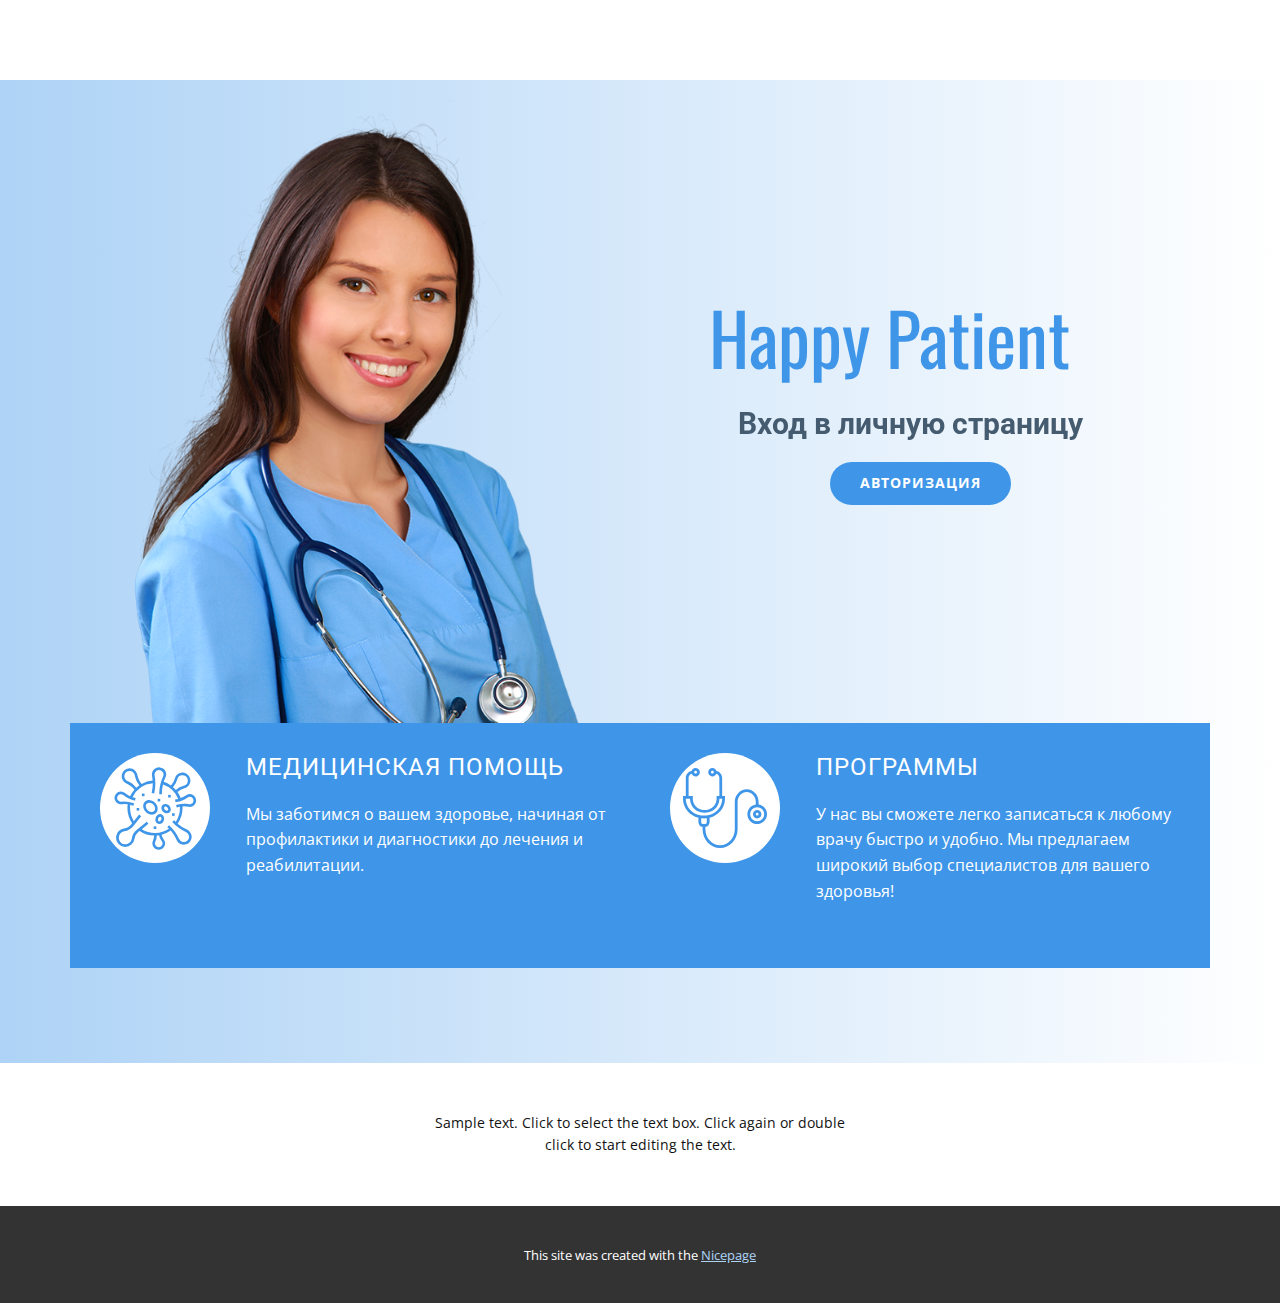
==== front/html/index.html @ 8884838c "Added to html connection, add front to nginx, docker-compose, APIView" ====
<!DOCTYPE html>
<html style="font-size: 16px;" lang="ru"><head>
    <meta name="viewport" content="width=device-width, initial-scale=1.0">
    <meta charset="utf-8">
    <meta name="keywords" content="Highest Quality">
    <meta name="description" content="">
    <title>Home</title>
    <link rel="stylesheet" href="nicepage.css" media="screen">
<link rel="stylesheet" href="index.css" media="screen">
    <script class="u-script" type="text/javascript" src="jquery-1.9.1.min.js" defer=""></script>
    <script class="u-script" type="text/javascript" src="nicepage.js" defer=""></script>
    <meta name="generator" content="Nicepage 6.19.7, nicepage.com">
    <link id="u-theme-google-font" rel="stylesheet" href="https://fonts.googleapis.com/css?family=Roboto:100,100i,300,300i,400,400i,500,500i,700,700i,900,900i|Open+Sans:300,300i,400,400i,500,500i,600,600i,700,700i,800,800i">
    <link id="u-page-google-font" rel="stylesheet" href="https://fonts.googleapis.com/css?family=Oswald:200,300,400,500,600,700">
    
    
    
    <script type="application/ld+json">{
		"@context": "http://schema.org",
		"@type": "Organization",
		"name": ""
}</script>
    <meta name="theme-color" content="#3f96e8">
    <meta property="og:title" content="Home">
    <meta property="og:type" content="website">
  <meta data-intl-tel-input-cdn-path="intlTelInput/"></head>
  <body data-path-to-root="./" data-include-products="false" class="u-body u-xl-mode" data-lang="ru"><header class="u-clearfix u-header u-header" id="sec-e0e9"><div class="u-clearfix u-sheet u-sheet-1"></div></header> 
    <section class="u-align-left u-clearfix u-container-align-left u-gradient u-section-1" id="sec-f36b">
      <div class="u-clearfix u-sheet u-sheet-1">
        <div class="data-layout-selected u-clearfix u-expanded-width u-layout-wrap u-layout-wrap-1">
          <div class="u-layout">
            <div class="u-layout-row">
              <div class="u-align-center u-container-align-center u-container-style u-image u-layout-cell u-left-cell u-size-30 u-image-1">
                <div class="u-container-layout u-valign-bottom u-container-layout-1"></div>
              </div>
              <div class="u-align-left u-container-align-left u-container-style u-layout-cell u-right-cell u-size-30 u-layout-cell-2">
                <div class="u-container-layout u-container-layout-2">
                  <h1 class="u-custom-font u-font-oswald u-text u-text-palette-1-base u-text-1" data-animation-name="fadeIn" data-animation-duration="1000" data-animation-direction="Down"> Happy Patient </h1>
                  <h3 class="u-text u-text-palette-1-dark-2 u-text-2" data-animation-name="fadeIn" data-animation-duration="1000" data-animation-direction="Down" data-animation-delay="250">Вход в личную страницу </h3>
                  <a href="login.html" class="u-btn u-btn-round u-button-style u-hover-palette-1-light-1 u-palette-1-base u-radius u-btn-1">Авторизация </a>
                </div>
              </div>
            </div>
          </div>
        </div>
        <div class="u-expanded-width u-list u-list-1">
          <div class="u-repeater u-repeater-1">
            <div class="u-container-style u-list-item u-palette-1-base u-repeater-item u-list-item-1">
              <div class="u-container-layout u-similar-container u-container-layout-3"><span class="u-icon u-icon-circle u-text-palette-1-base u-white u-icon-1" data-animation-name="rollIn" data-animation-duration="1000" data-animation-direction=""><svg class="u-svg-link" preserveAspectRatio="xMidYMin slice" viewBox="0 0 512 512" style=""><use xlink:href="#svg-db21"></use></svg><svg class="u-svg-content" viewBox="0 0 512 512" id="svg-db21"><path d="m506.254 204.962a38.413 38.413 0 0 0 -16.219-26.333 38.759 38.759 0 0 0 -43.792-.329 164.531 164.531 0 0 1 -33.361 17.5 168.2 168.2 0 0 0 -19.741-36.823 85.766 85.766 0 0 1 41.759-23.284 48.526 48.526 0 1 0 -58.6-58.6 85.754 85.754 0 0 1 -23.293 41.767 168.139 168.139 0 0 0 -43.737-22.214 211.161 211.161 0 0 1 10.461-26.176 43.46 43.46 0 1 0 -81.942-11.078 277.721 277.721 0 0 1 3.728 29.23 166.692 166.692 0 0 0 -66.937 20.388c-13.171-15.171-22.242-34.369-26.246-55.652a48 48 0 1 0 -66.251 52.964c19.876 8.589 36.607 21.678 48.511 37.878a167.39 167.39 0 0 0 -26.6 40.236 132.891 132.891 0 0 1 -30.9-19.342 38.74 38.74 0 0 0 -61.349 16.228 38.421 38.421 0 0 0 1.76 30.786 38.879 38.879 0 0 0 23.64 19.732 38.4 38.4 0 0 0 16.408 1.2 123.826 123.826 0 0 1 35.972.338 170.021 170.021 0 0 0 -1.525 22.622 166.749 166.749 0 0 0 28.516 93.667l-5.81 7.263c-10.634 13.292-26.267 22.07-44.019 24.709a56 56 0 0 0 -32.868 93.351 55.58 55.58 0 0 0 40.053 18.019c.382.007.762.011 1.143.011a55.994 55.994 0 0 0 55.45-48.437 67.188 67.188 0 0 1 24.889-43.517l6.979-5.583a166.578 166.578 0 0 0 88.174 28.422 59.891 59.891 0 0 1 -6.493 30.405 38.741 38.741 0 0 0 34.617 55.99 39.616 39.616 0 0 0 4.118-.216 38.741 38.741 0 0 0 26.251-62.643 59.76 59.76 0 0 1 -12.658-28.283 166 166 0 0 0 55.828-25.4 204.962 204.962 0 0 1 34.986 56.32 48 48 0 1 0 63.663-62.609 226.129 226.129 0 0 1 -56.838-35.617 166.287 166.287 0 0 0 30.019-95.852c0-3.271-.1-6.561-.287-9.848a132.817 132.817 0 0 1 36.4 2.211 38.739 38.739 0 0 0 46.145-43.4zm-114.4-124.11a32.526 32.526 0 1 1 39.289 39.289 101.885 101.885 0 0 0 -47.941 26.14q-5.475-6.346-11.574-12.155c-1.928-1.83-3.911-3.595-5.919-5.327a101.887 101.887 0 0 0 26.15-47.947zm-303.425 10.783a31.608 31.608 0 0 1 -12.259-9.378 32 32 0 1 1 49.99-39.964 31.61 31.61 0 0 1 6.449 14.024c4.36 23.169 14.081 44.242 28.206 61.228a169.814 169.814 0 0 0 -18.876 15.1c-13.463-17.535-31.876-31.662-53.51-41.01zm208.055 365.779a22.731 22.731 0 1 1 -38.151 4.035 75.9 75.9 0 0 0 8.186-37.769q7.115-.433 14.1-1.455a75.768 75.768 0 0 0 15.865 35.189zm178.239-225.308a22.612 22.612 0 0 1 -11.385.586c-23.1-4.759-48.441-3.676-73.29 3.131l-5.625 1.541 4.227 15.436 5.624-1.541q6.747-1.848 13.515-3.065c.132 2.607.211 5.216.211 7.81a150.432 150.432 0 0 1 -25.817 84.771c-2.083-2.124-4.127-4.277-6.1-6.485l-3.24-3.621-11.924 10.67 3.24 3.62c21.277 23.78 48.253 43.007 80.18 57.145a32 32 0 1 1 -42.448 41.748c-12.98-30.691-31.184-56.652-54.108-77.162l-6.447-5.769-10.668 11.924 6.447 5.768q1.917 1.716 3.785 3.489a152.1 152.1 0 0 1 -165.4 2.855l40.246-32.2-9.994-12.494-60.389 48.309a83.119 83.119 0 0 0 -30.75 53.864 40 40 0 0 1 -69.04 21.695 40.186 40.186 0 0 1 -.15-54.059 39.578 39.578 0 0 1 23.623-12.607c21.76-3.239 40.994-14.085 54.158-30.541l48.537-60.672-12.494-9.994-32.2 40.246a150.843 150.843 0 0 1 -23.047-80.504 153.9 153.9 0 0 1 1.225-19.307q5.531 1.5 11.026 3.442l7.711 2.747 5.369-15.072-7.711-2.748c-23.465-8.36-47.786-11.078-70.333-7.855a22.741 22.741 0 0 1 -24.518-30.383 22.741 22.741 0 0 1 35.993-9.51c18.01 15.226 40.787 26.4 65.864 32.3l5.677 1.337 3.668-15.574-5.678-1.337c-4.55-1.071-9.007-2.341-13.363-3.781a151.9 151.9 0 0 1 123.285-85.618 228.879 228.879 0 0 1 -5.875 54.813l-1.14 4.886 15.578 3.648 1.145-4.884c7.839-33.437 8.382-69.292 1.614-106.568a27.506 27.506 0 0 1 -.238-8.191 27.464 27.464 0 1 1 52.02 15.186c-14.943 31.053-23.014 66.735-23.34 103.188l-.044 5.015 16 .141.044-5.015a236.979 236.979 0 0 1 6.892-54.81 152.284 152.284 0 0 1 92.747 88.626c-4.216 1.086-8.451 1.977-12.7 2.647l-6.677 1.053 2.493 15.805 6.676-1.053c23.337-3.68 46.146-12.954 67.794-27.567a22.743 22.743 0 0 1 35.222 15.68 22.822 22.822 0 0 1 -15.703 24.865z"></path><path d="m272.174 255.34c-1.268-11.415-6.832-22.567-15.666-31.4s-19.987-14.4-31.4-15.667c-12.079-1.34-23.026 2.213-30.825 10.01s-11.351 18.745-10.01 30.825c1.269 11.415 6.833 22.567 15.667 31.4s19.987 14.4 31.4 15.666a44.892 44.892 0 0 0 4.941.277c10.107 0 19.164-3.568 25.882-10.287 7.798-7.797 11.354-18.744 10.011-30.824zm-21.323 19.51c-4.289 4.289-10.588 6.215-17.744 5.42-7.817-.868-15.578-4.8-21.853-11.078s-10.21-14.036-11.079-21.853c-.8-7.152 1.131-13.454 5.422-17.744 3.658-3.658 8.776-5.6 14.638-5.6a28.19 28.19 0 0 1 3.106.175c7.817.869 15.578 4.8 21.853 11.079s10.21 14.036 11.078 21.853c.794 7.156-1.131 13.458-5.421 17.748z"></path><path d="m322.366 231.178a23.869 23.869 0 0 0 -27.188 27.188 33.967 33.967 0 0 0 9.965 20.047 33.3 33.3 0 0 0 23.227 10.087 24.084 24.084 0 0 0 17.287-6.847c10.275-10.275 8.82-28.45-3.244-40.515a33.971 33.971 0 0 0 -20.047-9.96zm11.977 39.165c-3.965 3.969-12.158 2.483-17.887-3.244a18.2 18.2 0 0 1 -5.376-10.5c-.2-1.767-.181-5.077 2.132-7.389a8.358 8.358 0 0 1 6.014-2.21 12.379 12.379 0 0 1 1.374.077 18.2 18.2 0 0 1 10.5 5.375c5.726 5.732 7.212 13.923 3.243 17.891z"></path><path d="m294.616 293.888a24.776 24.776 0 0 0 -21.318 3.1 33.973 33.973 0 0 0 -13.508 17.852c-5.426 16.176 1.368 33.1 15.146 37.718a22.692 22.692 0 0 0 7.231 1.176c11.631 0 23.1-8.746 27.6-22.133 5.421-16.172-1.373-33.091-15.151-37.713zm-.023 32.628c-2.576 7.68-9.245 12.666-14.57 10.875s-7.639-9.781-5.063-17.46a18.21 18.21 0 0 1 7-9.491 10.244 10.244 0 0 1 5.343-1.741 6.928 6.928 0 0 1 2.221.359c5.326 1.784 7.645 9.78 5.069 17.458z"></path><path d="m176 168h16v16h-16z"></path><path d="m336 176h16v16h-16z"></path><path d="m248 368h16v16h-16z"></path><path d="m360 288h16v16h-16z"></path><path d="m272 200h16v16h-16z"></path><path d="m144 256h16v16h-16z"></path></svg></span>
                <div class="u-container-style u-group u-group-1">
                  <div class="u-container-layout u-valign-top u-container-layout-4">
                    <h4 class="u-text u-text-3"> Медицинская помощь</h4>
                    <p class="u-text u-text-4"> Мы заботимся о вашем здоровье, начиная от профилактики и диагностики до лечения и реабилитации.</p>
                  </div>
                </div>
              </div>
            </div>
            <div class="u-container-style u-list-item u-palette-1-base u-repeater-item u-video-cover u-list-item-2">
              <div class="u-container-layout u-similar-container u-container-layout-5"><span class="u-icon u-icon-circle u-text-palette-1-base u-white u-icon-2" data-animation-name="rollIn" data-animation-duration="1000" data-animation-direction=""><svg class="u-svg-link" preserveAspectRatio="xMidYMin slice" viewBox="0 0 480.007 480.007" style=""><use xlink:href="#svg-d648"></use></svg><svg class="u-svg-content" viewBox="0 0 480.007 480.007" x="0px" y="0px" id="svg-d648" style="enable-background:new 0 0 480.007 480.007;"><g><g><path d="M479.426,267.581c-3.547-24.574-22.852-43.879-47.426-47.426v-14.544c0-40.128-30.504-72.8-68-72.8    c-36.416,0-66.904,31.68-68,70.624h0.464l-0.464,0.08v157.656c0,50.4-37.68,91.328-84,91.328s-84-40.984-84-91.328v-13.656    c11.6,0,24-8.408,24-32v-20.12c51.344-13.128,88-57.216,88-107.2v-16.68h-16l-0.336-104.12    c-0.116-19.273-13.946-35.729-32.912-39.16c-4.091-12.533-17.568-19.377-30.102-15.285c-12.533,4.091-19.377,17.568-15.285,30.102    c4.091,12.533,17.568,19.377,30.102,15.285c6.711-2.191,12.108-7.24,14.741-13.79c10.249,2.916,17.349,12.24,17.432,22.896    L208,171.515h-16v16.912c-0.638,27.827-19.294,52.009-46.048,59.688c-14.315,4.542-29.685,4.542-44,0    C75.229,240.41,56.615,216.232,56,188.427v-16.912H32v-104c0.046-10.813,7.318-20.261,17.76-23.072    c4.869,12.395,18.864,18.495,31.259,13.626S99.514,39.204,94.645,26.81S75.78,8.315,63.386,13.184    c-6.716,2.639-11.898,8.146-14.122,15.011C30.091,31.471,16.053,48.064,16,67.515v104H0v16.64c0,50.04,36.68,94.144,88,107.24    v20.12c0,23.592,12.4,32,24,32v13.656c0,59.2,44.856,107.328,100,107.328s100-48.184,100-107.328V203.899    c0.8-30.36,24.144-55.064,52-55.064c28.672,0,52,25.472,52,56.8v14.52c-30.611,4.418-51.844,32.815-47.426,63.426    s32.815,51.844,63.426,47.426S483.844,298.191,479.426,267.581z M168,43.515c-4.418,0-8-3.582-8-8s3.582-8,8-8s8,3.582,8,8    S172.418,43.515,168,43.515z M72,27.515c4.418,0,8,3.582,8,8s-3.582,8-8,8s-8-3.582-8-8S67.582,27.515,72,27.515z M16,188.155    v-0.64h24v0.912c0.6,34.771,23.733,65.116,57.104,74.904c17.487,5.537,36.257,5.537,53.744,0    c33.387-9.775,56.541-40.121,57.152-74.904v-0.912h16v0.64c0,44.504-34.304,83.664-81.6,93.136    c-11.106,2.224-22.482,2.782-33.752,1.656c-3.71-0.36-7.398-0.918-11.048-1.672C50.304,271.819,16,232.659,16,188.155z     M112,331.515c-7.2,0-8-11.2-8-16v-16.976c0.64,0.08,1.296,0.112,1.944,0.176c0.8,0.088,1.6,0.152,2.4,0.224    c3.784,0.336,7.6,0.56,11.448,0.568h0.4c3.84,0,7.648-0.232,11.408-0.568c0.8-0.072,1.648-0.136,2.472-0.224    c0.632-0.072,1.288-0.096,1.92-0.176v16.976c0,4.8-0.8,16-8,16H112z M424,315.515c-22.091,0-40-17.909-40-40    c0-22.091,17.909-40,40-40c22.091,0,40,17.909,40,40C463.974,297.596,446.08,315.489,424,315.515z"></path>
</g>
</g><g><g><path d="M424,251.515c-13.255,0-24,10.745-24,24s10.745,24,24,24s24-10.745,24-24S437.255,251.515,424,251.515z M424,283.515    c-4.418,0-8-3.582-8-8s3.582-8,8-8s8,3.582,8,8S428.418,283.515,424,283.515z"></path>
</g>
</g></svg></span>
                <div class="u-container-style u-group u-group-2">
                  <div class="u-container-layout u-valign-top u-container-layout-6">
                    <h4 class="u-text u-text-default u-text-5"> Программы&nbsp;</h4>
                    <p class="u-text u-text-6"> У нас вы сможете легко записаться к любому врачу быстро и удобно. Мы предлагаем широкий выбор специалистов для вашего здоровья!</p>
                  </div>
                </div>
              </div>
            </div>
          </div>
        </div>
      </div>
    </section>
    
    
    
    <footer class="u-align-center u-clearfix u-container-align-center u-footer u-footer" id="sec-3ee0"><div class="u-clearfix u-sheet u-sheet-1">
        <p class="u-small-text u-text u-text-variant u-text-1">Sample text. Click to select the text box. Click again or double click to start editing the text.</p>
      </div></footer>
    <section class="u-backlink u-clearfix u-grey-80">
      <p class="u-text">
        <span>This site was created with the </span>
        <a class="u-link" href="https://nicepage.com/" target="_blank" rel="nofollow">
          <span>Nicepage</span>
        </a>
      </p>
    </section>
  
</body></html>
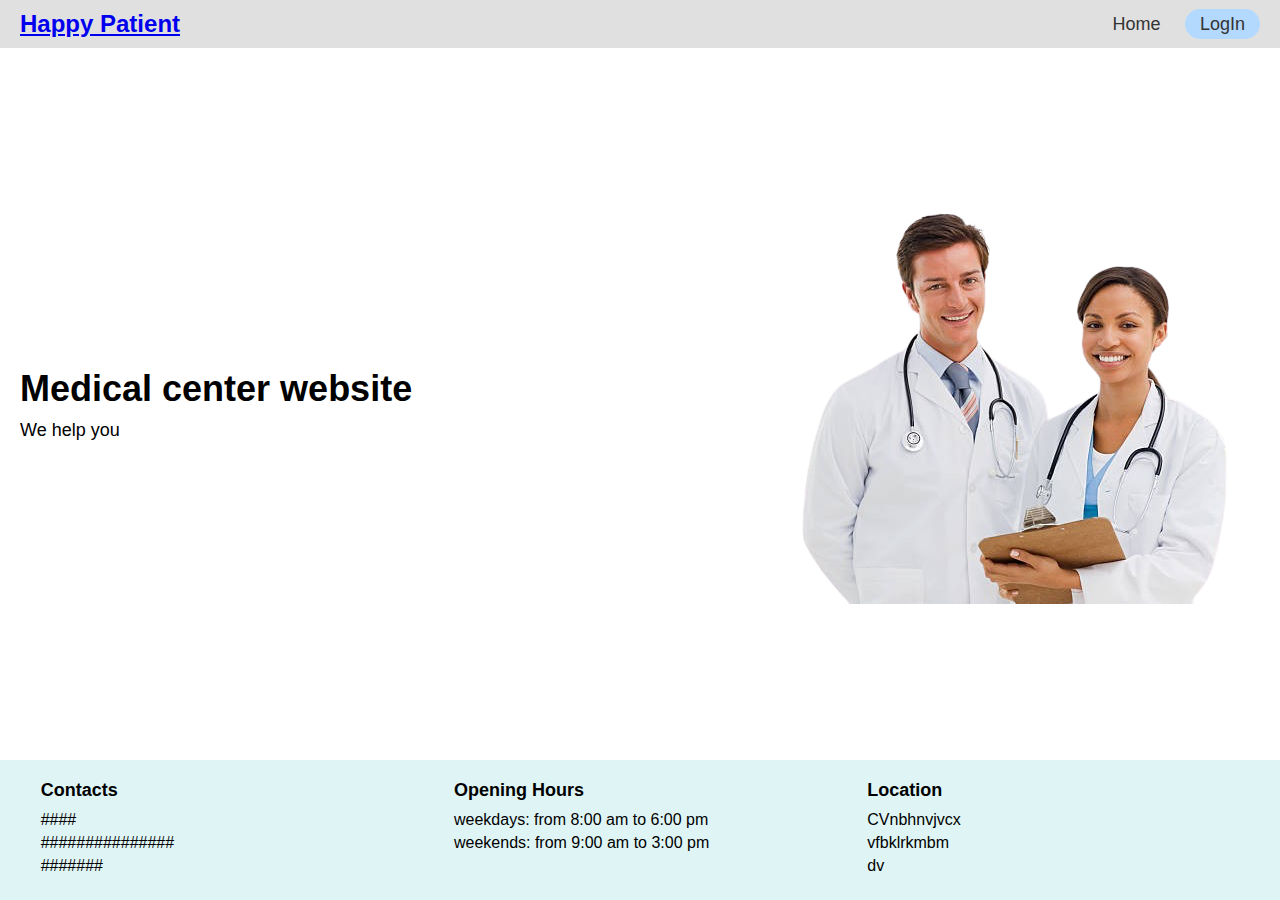
==== commit 7637244d: "Add new front and nginx 8000 port" ====
--- a/front/html/index.html
+++ b/front/html/index.html
@@ -1,91 +1,145 @@
-<!DOCTYPE html>
-<html style="font-size: 16px;" lang="ru"><head>
-    <meta name="viewport" content="width=device-width, initial-scale=1.0">
-    <meta charset="utf-8">
-    <meta name="keywords" content="Highest Quality">
-    <meta name="description" content="">
-    <title>Home</title>
-    <link rel="stylesheet" href="nicepage.css" media="screen">
-<link rel="stylesheet" href="index.css" media="screen">
-    <script class="u-script" type="text/javascript" src="jquery-1.9.1.min.js" defer=""></script>
-    <script class="u-script" type="text/javascript" src="nicepage.js" defer=""></script>
-    <meta name="generator" content="Nicepage 6.19.7, nicepage.com">
-    <link id="u-theme-google-font" rel="stylesheet" href="https://fonts.googleapis.com/css?family=Roboto:100,100i,300,300i,400,400i,500,500i,700,700i,900,900i|Open+Sans:300,300i,400,400i,500,500i,600,600i,700,700i,800,800i">
-    <link id="u-page-google-font" rel="stylesheet" href="https://fonts.googleapis.com/css?family=Oswald:200,300,400,500,600,700">
-    
-    
-    
-    <script type="application/ld+json">{
-		"@context": "http://schema.org",
-		"@type": "Organization",
-		"name": ""
-}</script>
-    <meta name="theme-color" content="#3f96e8">
-    <meta property="og:title" content="Home">
-    <meta property="og:type" content="website">
-  <meta data-intl-tel-input-cdn-path="intlTelInput/"></head>
-  <body data-path-to-root="./" data-include-products="false" class="u-body u-xl-mode" data-lang="ru"><header class="u-clearfix u-header u-header" id="sec-e0e9"><div class="u-clearfix u-sheet u-sheet-1"></div></header> 
-    <section class="u-align-left u-clearfix u-container-align-left u-gradient u-section-1" id="sec-f36b">
-      <div class="u-clearfix u-sheet u-sheet-1">
-        <div class="data-layout-selected u-clearfix u-expanded-width u-layout-wrap u-layout-wrap-1">
-          <div class="u-layout">
-            <div class="u-layout-row">
-              <div class="u-align-center u-container-align-center u-container-style u-image u-layout-cell u-left-cell u-size-30 u-image-1">
-                <div class="u-container-layout u-valign-bottom u-container-layout-1"></div>
-              </div>
-              <div class="u-align-left u-container-align-left u-container-style u-layout-cell u-right-cell u-size-30 u-layout-cell-2">
-                <div class="u-container-layout u-container-layout-2">
-                  <h1 class="u-custom-font u-font-oswald u-text u-text-palette-1-base u-text-1" data-animation-name="fadeIn" data-animation-duration="1000" data-animation-direction="Down"> Happy Patient </h1>
-                  <h3 class="u-text u-text-palette-1-dark-2 u-text-2" data-animation-name="fadeIn" data-animation-duration="1000" data-animation-direction="Down" data-animation-delay="250">Вход в личную страницу </h3>
-                  <a href="login.html" class="u-btn u-btn-round u-button-style u-hover-palette-1-light-1 u-palette-1-base u-radius u-btn-1">Авторизация </a>
-                </div>
-              </div>
-            </div>
-          </div>
-        </div>
-        <div class="u-expanded-width u-list u-list-1">
-          <div class="u-repeater u-repeater-1">
-            <div class="u-container-style u-list-item u-palette-1-base u-repeater-item u-list-item-1">
-              <div class="u-container-layout u-similar-container u-container-layout-3"><span class="u-icon u-icon-circle u-text-palette-1-base u-white u-icon-1" data-animation-name="rollIn" data-animation-duration="1000" data-animation-direction=""><svg class="u-svg-link" preserveAspectRatio="xMidYMin slice" viewBox="0 0 512 512" style=""><use xlink:href="#svg-db21"></use></svg><svg class="u-svg-content" viewBox="0 0 512 512" id="svg-db21"><path d="m506.254 204.962a38.413 38.413 0 0 0 -16.219-26.333 38.759 38.759 0 0 0 -43.792-.329 164.531 164.531 0 0 1 -33.361 17.5 168.2 168.2 0 0 0 -19.741-36.823 85.766 85.766 0 0 1 41.759-23.284 48.526 48.526 0 1 0 -58.6-58.6 85.754 85.754 0 0 1 -23.293 41.767 168.139 168.139 0 0 0 -43.737-22.214 211.161 211.161 0 0 1 10.461-26.176 43.46 43.46 0 1 0 -81.942-11.078 277.721 277.721 0 0 1 3.728 29.23 166.692 166.692 0 0 0 -66.937 20.388c-13.171-15.171-22.242-34.369-26.246-55.652a48 48 0 1 0 -66.251 52.964c19.876 8.589 36.607 21.678 48.511 37.878a167.39 167.39 0 0 0 -26.6 40.236 132.891 132.891 0 0 1 -30.9-19.342 38.74 38.74 0 0 0 -61.349 16.228 38.421 38.421 0 0 0 1.76 30.786 38.879 38.879 0 0 0 23.64 19.732 38.4 38.4 0 0 0 16.408 1.2 123.826 123.826 0 0 1 35.972.338 170.021 170.021 0 0 0 -1.525 22.622 166.749 166.749 0 0 0 28.516 93.667l-5.81 7.263c-10.634 13.292-26.267 22.07-44.019 24.709a56 56 0 0 0 -32.868 93.351 55.58 55.58 0 0 0 40.053 18.019c.382.007.762.011 1.143.011a55.994 55.994 0 0 0 55.45-48.437 67.188 67.188 0 0 1 24.889-43.517l6.979-5.583a166.578 166.578 0 0 0 88.174 28.422 59.891 59.891 0 0 1 -6.493 30.405 38.741 38.741 0 0 0 34.617 55.99 39.616 39.616 0 0 0 4.118-.216 38.741 38.741 0 0 0 26.251-62.643 59.76 59.76 0 0 1 -12.658-28.283 166 166 0 0 0 55.828-25.4 204.962 204.962 0 0 1 34.986 56.32 48 48 0 1 0 63.663-62.609 226.129 226.129 0 0 1 -56.838-35.617 166.287 166.287 0 0 0 30.019-95.852c0-3.271-.1-6.561-.287-9.848a132.817 132.817 0 0 1 36.4 2.211 38.739 38.739 0 0 0 46.145-43.4zm-114.4-124.11a32.526 32.526 0 1 1 39.289 39.289 101.885 101.885 0 0 0 -47.941 26.14q-5.475-6.346-11.574-12.155c-1.928-1.83-3.911-3.595-5.919-5.327a101.887 101.887 0 0 0 26.15-47.947zm-303.425 10.783a31.608 31.608 0 0 1 -12.259-9.378 32 32 0 1 1 49.99-39.964 31.61 31.61 0 0 1 6.449 14.024c4.36 23.169 14.081 44.242 28.206 61.228a169.814 169.814 0 0 0 -18.876 15.1c-13.463-17.535-31.876-31.662-53.51-41.01zm208.055 365.779a22.731 22.731 0 1 1 -38.151 4.035 75.9 75.9 0 0 0 8.186-37.769q7.115-.433 14.1-1.455a75.768 75.768 0 0 0 15.865 35.189zm178.239-225.308a22.612 22.612 0 0 1 -11.385.586c-23.1-4.759-48.441-3.676-73.29 3.131l-5.625 1.541 4.227 15.436 5.624-1.541q6.747-1.848 13.515-3.065c.132 2.607.211 5.216.211 7.81a150.432 150.432 0 0 1 -25.817 84.771c-2.083-2.124-4.127-4.277-6.1-6.485l-3.24-3.621-11.924 10.67 3.24 3.62c21.277 23.78 48.253 43.007 80.18 57.145a32 32 0 1 1 -42.448 41.748c-12.98-30.691-31.184-56.652-54.108-77.162l-6.447-5.769-10.668 11.924 6.447 5.768q1.917 1.716 3.785 3.489a152.1 152.1 0 0 1 -165.4 2.855l40.246-32.2-9.994-12.494-60.389 48.309a83.119 83.119 0 0 0 -30.75 53.864 40 40 0 0 1 -69.04 21.695 40.186 40.186 0 0 1 -.15-54.059 39.578 39.578 0 0 1 23.623-12.607c21.76-3.239 40.994-14.085 54.158-30.541l48.537-60.672-12.494-9.994-32.2 40.246a150.843 150.843 0 0 1 -23.047-80.504 153.9 153.9 0 0 1 1.225-19.307q5.531 1.5 11.026 3.442l7.711 2.747 5.369-15.072-7.711-2.748c-23.465-8.36-47.786-11.078-70.333-7.855a22.741 22.741 0 0 1 -24.518-30.383 22.741 22.741 0 0 1 35.993-9.51c18.01 15.226 40.787 26.4 65.864 32.3l5.677 1.337 3.668-15.574-5.678-1.337c-4.55-1.071-9.007-2.341-13.363-3.781a151.9 151.9 0 0 1 123.285-85.618 228.879 228.879 0 0 1 -5.875 54.813l-1.14 4.886 15.578 3.648 1.145-4.884c7.839-33.437 8.382-69.292 1.614-106.568a27.506 27.506 0 0 1 -.238-8.191 27.464 27.464 0 1 1 52.02 15.186c-14.943 31.053-23.014 66.735-23.34 103.188l-.044 5.015 16 .141.044-5.015a236.979 236.979 0 0 1 6.892-54.81 152.284 152.284 0 0 1 92.747 88.626c-4.216 1.086-8.451 1.977-12.7 2.647l-6.677 1.053 2.493 15.805 6.676-1.053c23.337-3.68 46.146-12.954 67.794-27.567a22.743 22.743 0 0 1 35.222 15.68 22.822 22.822 0 0 1 -15.703 24.865z"></path><path d="m272.174 255.34c-1.268-11.415-6.832-22.567-15.666-31.4s-19.987-14.4-31.4-15.667c-12.079-1.34-23.026 2.213-30.825 10.01s-11.351 18.745-10.01 30.825c1.269 11.415 6.833 22.567 15.667 31.4s19.987 14.4 31.4 15.666a44.892 44.892 0 0 0 4.941.277c10.107 0 19.164-3.568 25.882-10.287 7.798-7.797 11.354-18.744 10.011-30.824zm-21.323 19.51c-4.289 4.289-10.588 6.215-17.744 5.42-7.817-.868-15.578-4.8-21.853-11.078s-10.21-14.036-11.079-21.853c-.8-7.152 1.131-13.454 5.422-17.744 3.658-3.658 8.776-5.6 14.638-5.6a28.19 28.19 0 0 1 3.106.175c7.817.869 15.578 4.8 21.853 11.079s10.21 14.036 11.078 21.853c.794 7.156-1.131 13.458-5.421 17.748z"></path><path d="m322.366 231.178a23.869 23.869 0 0 0 -27.188 27.188 33.967 33.967 0 0 0 9.965 20.047 33.3 33.3 0 0 0 23.227 10.087 24.084 24.084 0 0 0 17.287-6.847c10.275-10.275 8.82-28.45-3.244-40.515a33.971 33.971 0 0 0 -20.047-9.96zm11.977 39.165c-3.965 3.969-12.158 2.483-17.887-3.244a18.2 18.2 0 0 1 -5.376-10.5c-.2-1.767-.181-5.077 2.132-7.389a8.358 8.358 0 0 1 6.014-2.21 12.379 12.379 0 0 1 1.374.077 18.2 18.2 0 0 1 10.5 5.375c5.726 5.732 7.212 13.923 3.243 17.891z"></path><path d="m294.616 293.888a24.776 24.776 0 0 0 -21.318 3.1 33.973 33.973 0 0 0 -13.508 17.852c-5.426 16.176 1.368 33.1 15.146 37.718a22.692 22.692 0 0 0 7.231 1.176c11.631 0 23.1-8.746 27.6-22.133 5.421-16.172-1.373-33.091-15.151-37.713zm-.023 32.628c-2.576 7.68-9.245 12.666-14.57 10.875s-7.639-9.781-5.063-17.46a18.21 18.21 0 0 1 7-9.491 10.244 10.244 0 0 1 5.343-1.741 6.928 6.928 0 0 1 2.221.359c5.326 1.784 7.645 9.78 5.069 17.458z"></path><path d="m176 168h16v16h-16z"></path><path d="m336 176h16v16h-16z"></path><path d="m248 368h16v16h-16z"></path><path d="m360 288h16v16h-16z"></path><path d="m272 200h16v16h-16z"></path><path d="m144 256h16v16h-16z"></path></svg></span>
-                <div class="u-container-style u-group u-group-1">
-                  <div class="u-container-layout u-valign-top u-container-layout-4">
-                    <h4 class="u-text u-text-3"> Медицинская помощь</h4>
-                    <p class="u-text u-text-4"> Мы заботимся о вашем здоровье, начиная от профилактики и диагностики до лечения и реабилитации.</p>
-                  </div>
-                </div>
-              </div>
-            </div>
-            <div class="u-container-style u-list-item u-palette-1-base u-repeater-item u-video-cover u-list-item-2">
-              <div class="u-container-layout u-similar-container u-container-layout-5"><span class="u-icon u-icon-circle u-text-palette-1-base u-white u-icon-2" data-animation-name="rollIn" data-animation-duration="1000" data-animation-direction=""><svg class="u-svg-link" preserveAspectRatio="xMidYMin slice" viewBox="0 0 480.007 480.007" style=""><use xlink:href="#svg-d648"></use></svg><svg class="u-svg-content" viewBox="0 0 480.007 480.007" x="0px" y="0px" id="svg-d648" style="enable-background:new 0 0 480.007 480.007;"><g><g><path d="M479.426,267.581c-3.547-24.574-22.852-43.879-47.426-47.426v-14.544c0-40.128-30.504-72.8-68-72.8    c-36.416,0-66.904,31.68-68,70.624h0.464l-0.464,0.08v157.656c0,50.4-37.68,91.328-84,91.328s-84-40.984-84-91.328v-13.656    c11.6,0,24-8.408,24-32v-20.12c51.344-13.128,88-57.216,88-107.2v-16.68h-16l-0.336-104.12    c-0.116-19.273-13.946-35.729-32.912-39.16c-4.091-12.533-17.568-19.377-30.102-15.285c-12.533,4.091-19.377,17.568-15.285,30.102    c4.091,12.533,17.568,19.377,30.102,15.285c6.711-2.191,12.108-7.24,14.741-13.79c10.249,2.916,17.349,12.24,17.432,22.896    L208,171.515h-16v16.912c-0.638,27.827-19.294,52.009-46.048,59.688c-14.315,4.542-29.685,4.542-44,0    C75.229,240.41,56.615,216.232,56,188.427v-16.912H32v-104c0.046-10.813,7.318-20.261,17.76-23.072    c4.869,12.395,18.864,18.495,31.259,13.626S99.514,39.204,94.645,26.81S75.78,8.315,63.386,13.184    c-6.716,2.639-11.898,8.146-14.122,15.011C30.091,31.471,16.053,48.064,16,67.515v104H0v16.64c0,50.04,36.68,94.144,88,107.24    v20.12c0,23.592,12.4,32,24,32v13.656c0,59.2,44.856,107.328,100,107.328s100-48.184,100-107.328V203.899    c0.8-30.36,24.144-55.064,52-55.064c28.672,0,52,25.472,52,56.8v14.52c-30.611,4.418-51.844,32.815-47.426,63.426    s32.815,51.844,63.426,47.426S483.844,298.191,479.426,267.581z M168,43.515c-4.418,0-8-3.582-8-8s3.582-8,8-8s8,3.582,8,8    S172.418,43.515,168,43.515z M72,27.515c4.418,0,8,3.582,8,8s-3.582,8-8,8s-8-3.582-8-8S67.582,27.515,72,27.515z M16,188.155    v-0.64h24v0.912c0.6,34.771,23.733,65.116,57.104,74.904c17.487,5.537,36.257,5.537,53.744,0    c33.387-9.775,56.541-40.121,57.152-74.904v-0.912h16v0.64c0,44.504-34.304,83.664-81.6,93.136    c-11.106,2.224-22.482,2.782-33.752,1.656c-3.71-0.36-7.398-0.918-11.048-1.672C50.304,271.819,16,232.659,16,188.155z     M112,331.515c-7.2,0-8-11.2-8-16v-16.976c0.64,0.08,1.296,0.112,1.944,0.176c0.8,0.088,1.6,0.152,2.4,0.224    c3.784,0.336,7.6,0.56,11.448,0.568h0.4c3.84,0,7.648-0.232,11.408-0.568c0.8-0.072,1.648-0.136,2.472-0.224    c0.632-0.072,1.288-0.096,1.92-0.176v16.976c0,4.8-0.8,16-8,16H112z M424,315.515c-22.091,0-40-17.909-40-40    c0-22.091,17.909-40,40-40c22.091,0,40,17.909,40,40C463.974,297.596,446.08,315.489,424,315.515z"></path>
-</g>
-</g><g><g><path d="M424,251.515c-13.255,0-24,10.745-24,24s10.745,24,24,24s24-10.745,24-24S437.255,251.515,424,251.515z M424,283.515    c-4.418,0-8-3.582-8-8s3.582-8,8-8s8,3.582,8,8S428.418,283.515,424,283.515z"></path>
-</g>
-</g></svg></span>
-                <div class="u-container-style u-group u-group-2">
-                  <div class="u-container-layout u-valign-top u-container-layout-6">
-                    <h4 class="u-text u-text-default u-text-5"> Программы&nbsp;</h4>
-                    <p class="u-text u-text-6"> У нас вы сможете легко записаться к любому врачу быстро и удобно. Мы предлагаем широкий выбор специалистов для вашего здоровья!</p>
-                  </div>
-                </div>
-              </div>
-            </div>
-          </div>
-        </div>
-      </div>
-    </section>
-    
-    
-    
-    <footer class="u-align-center u-clearfix u-container-align-center u-footer u-footer" id="sec-3ee0"><div class="u-clearfix u-sheet u-sheet-1">
-        <p class="u-small-text u-text u-text-variant u-text-1">Sample text. Click to select the text box. Click again or double click to start editing the text.</p>
-      </div></footer>
-    <section class="u-backlink u-clearfix u-grey-80">
-      <p class="u-text">
-        <span>This site was created with the </span>
-        <a class="u-link" href="https://nicepage.com/" target="_blank" rel="nofollow">
-          <span>Nicepage</span>
-        </a>
-      </p>
-    </section>
-  
-</body></html>+<!DOCTYPE html>+<html lang="en">+<head>+    <meta charset="UTF-8">+    <meta name="viewport" content="width=device-width, initial-scale=1.0">+    <title>Happy Patient</title>+    <style>+        /* Сброс отступов */+        * {+            margin: 0;<a href="login.html">LogIn</a>+            padding: 0;+            box-sizing: border-box;+        }++        /* Основной стиль для body */+        html, body {+            height: 100%; /* Полная высота окна */+            font-family: Arial, sans-serif;+            background-color: #f8f8f8;+        }++        /* Контейнер, чтобы растянуть футер вниз */+        .container {+            display: flex;+            flex-direction: column;+            min-height: 100vh; /* Высота контейнера равна высоте экрана */+        }++        /* Хедер */+        header {+            background-color: #e0e0e0;+            padding: 10px 20px;+            display: flex;+            justify-content: space-between;+            align-items: center;+        }++        header h1 {+            color: #5b73d5;+            margin: 0;+            font-size: 24px;+        }++        nav a {+            text-decoration: none;+            color: #333;+            margin-left: 20px;+            font-size: 18px;+        }++        nav a:last-child {+            background-color: #b3d9ff;+            padding: 5px 15px;+            border-radius: 15px;+        }++        /* Основной контент */+        .hero {+            display: flex;+            align-items: center;+            justify-content: space-between;+            padding: 50px 20px;+            background-color: white;+            flex: 1; /* Занимает оставшееся пространство */+        }++        .hero-text {+            max-width: 50%;+        }++        .hero-text h2 {+            font-size: 36px;+            margin-bottom: 10px;+        }++        .hero-text p {+            font-size: 18px;+            margin-top: 0;+        }++        .footer {+            display: flex;+            justify-content: space-around;+            padding: 20px;+            background-color: #dff5f5;+        }++        .footer div {+            width: 30%;+        }++        .footer h3 {+            margin-bottom: 10px;+            font-size: 18px;+        }++        .footer p {+            margin: 5px 0;+        }+    </style>+</head>+<body>+    <div class="container">+        <header>+            <h1>+            <a href="#">Happy Patient</a>+        </h1>+            <nav>+                <a href="#">Home</a>+                <a href="login.html">LogIn</a>+            </nav>+        </header>++        <section class="hero">+            <div class="hero-text">+                <h2>Medical center website</h2>+                <p>We help you</p>+            </div>+            <div>+                <img src="doctors1.png" alt="Doctors" />+            </div>+        </section>++        <footer class="footer">+            <div>+                <h3>Contacts</h3>+                <p>####</p>+                <p>###############</p>+                <p>#######</p>+            </div>+            <div>+                <h3>Opening Hours</h3>+                <p>weekdays: from 8:00 am to 6:00 pm</p>+                <p>weekends: from 9:00 am to 3:00 pm</p>+            </div>+            <div>+                <h3>Location</h3>+                <p>CVnbhnvjvcx</p>+                <p>vfbklrkmbm</p>+                <p>dv</p>+            </div>+        </footer>+    </div>+</body>+</html>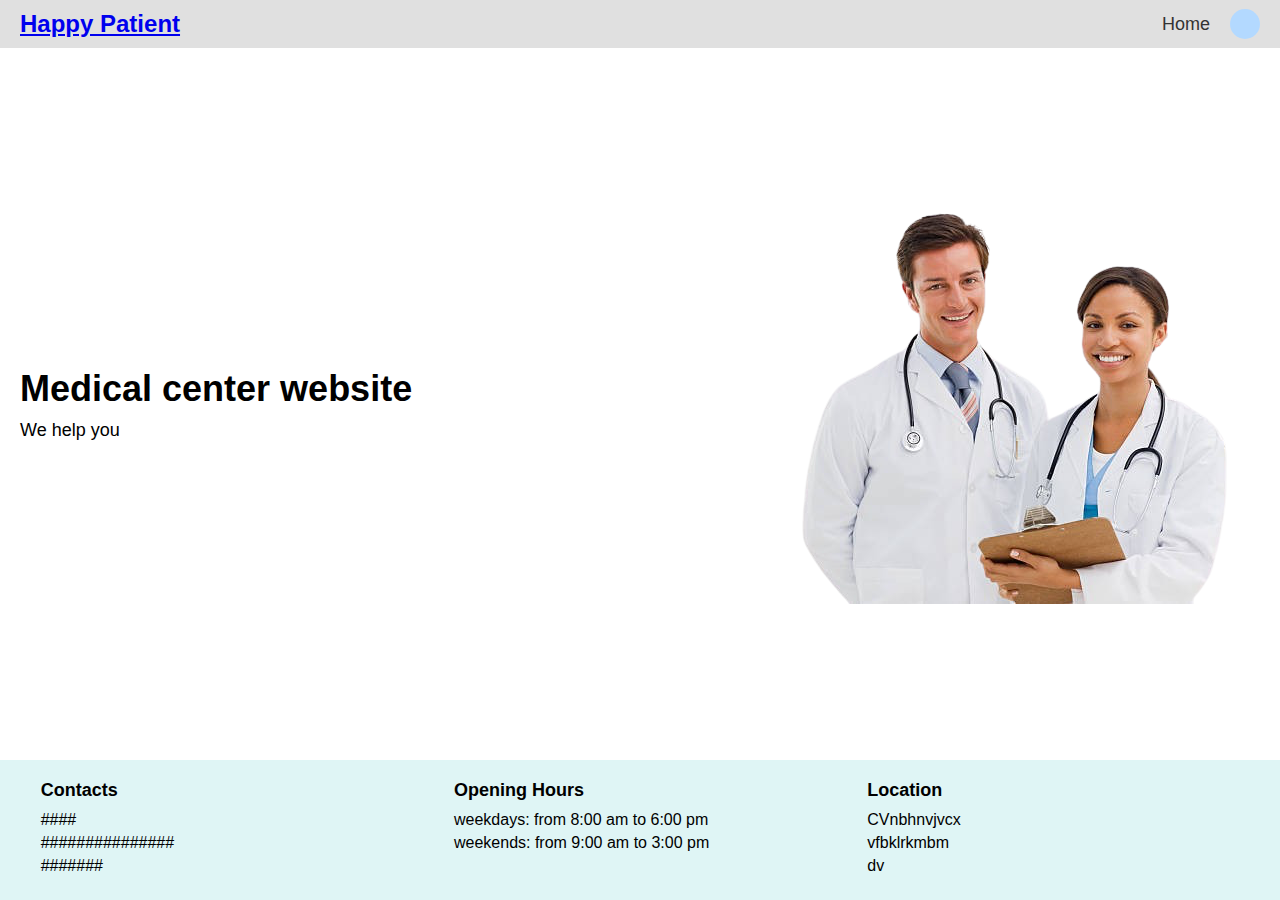
==== commit c4a3e253: "cabinet and redirects on all pages" ====
--- a/front/html/index.html
+++ b/front/html/index.html
@@ -99,15 +99,15 @@
         }     </style> </head>-<body>+<body onload="check_auth()">     <div class="container">         <header>             <h1>             <a href="#">Happy Patient</a>         </h1>             <nav>-                <a href="#">Home</a>-                <a href="login.html">LogIn</a>+                <a href="index.html">Home</a>+                <a href="" id="log_in_button"></a>             </nav>         </header> @@ -141,5 +141,25 @@
             </div>         </footer>     </div>+    <script>+        const backEndUrl = 'https://happylifes.org/';++        async function check_auth() {+            let response = await fetch(backEndUrl + 'user/', {method:'GET'});+            let data = await response.json();+            if (response.status == 200) {+                redirects = {+                    Patients: 'patient_profile.html',+                    Doctors: 'doctor_profile.html',+                    Admin: 'admin_profile.html'+                };+                document.getElementById('log_in_button').href = redirects[data.role];+                document.getElementById('log_in_button').innerHTML = 'Profile';+            } else {+                document.getElementById('log_in_button').href = 'login.html';+                document.getElementById('log_in_button').innerHTML = 'LogIn';+            }+        };+    </script> </body> </html>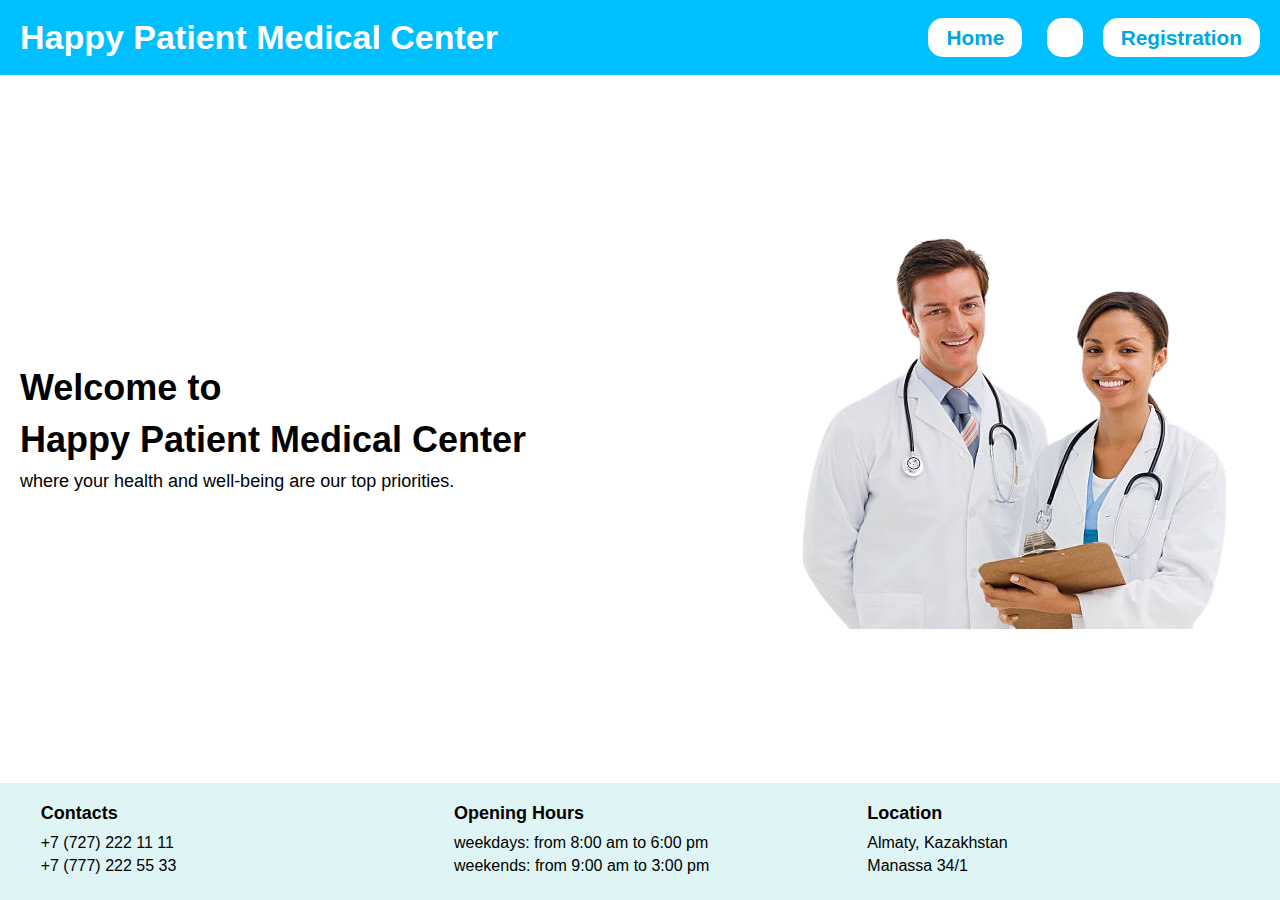
==== commit 8b1db8c2: "Change design in html pages" ====
--- a/front/html/index.html
+++ b/front/html/index.html
@@ -3,118 +3,26 @@
 <head>     <meta charset="UTF-8">     <meta name="viewport" content="width=device-width, initial-scale=1.0">+	<link rel="stylesheet" href="styles.css">     <title>Happy Patient</title>-    <style>-        /* Сброс отступов */-        * {-            margin: 0;<a href="login.html">LogIn</a>-            padding: 0;-            box-sizing: border-box;-        }--        /* Основной стиль для body */-        html, body {-            height: 100%; /* Полная высота окна */-            font-family: Arial, sans-serif;-            background-color: #f8f8f8;-        }--        /* Контейнер, чтобы растянуть футер вниз */-        .container {-            display: flex;-            flex-direction: column;-            min-height: 100vh; /* Высота контейнера равна высоте экрана */-        }--        /* Хедер */-        header {-            background-color: #e0e0e0;-            padding: 10px 20px;-            display: flex;-            justify-content: space-between;-            align-items: center;-        }--        header h1 {-            color: #5b73d5;-            margin: 0;-            font-size: 24px;-        }--        nav a {-            text-decoration: none;-            color: #333;-            margin-left: 20px;-            font-size: 18px;-        }--        nav a:last-child {-            background-color: #b3d9ff;-            padding: 5px 15px;-            border-radius: 15px;-        }--        /* Основной контент */-        .hero {-            display: flex;-            align-items: center;-            justify-content: space-between;-            padding: 50px 20px;-            background-color: white;-            flex: 1; /* Занимает оставшееся пространство */-        }--        .hero-text {-            max-width: 50%;-        }--        .hero-text h2 {-            font-size: 36px;-            margin-bottom: 10px;-        }--        .hero-text p {-            font-size: 18px;-            margin-top: 0;-        }--        .footer {-            display: flex;-            justify-content: space-around;-            padding: 20px;-            background-color: #dff5f5;-        }--        .footer div {-            width: 30%;-        }--        .footer h3 {-            margin-bottom: 10px;-            font-size: 18px;-        }--        .footer p {-            margin: 5px 0;-        }-    </style> </head> <body onload="check_auth()">     <div class="container">         <header>-            <h1>-            <a href="#">Happy Patient</a>-        </h1>+            <h1>Happy Patient Medical Center</h1>             <nav>                 <a href="index.html">Home</a>                 <a href="" id="log_in_button"></a>+				<a href="regis.html">Registration</a>             </nav>         </header>          <section class="hero">             <div class="hero-text">-                <h2>Medical center website</h2>-                <p>We help you</p>+                <h2>Welcome to</h2>+				<h2>Happy Patient Medical Center</h2>+                <p>where your health and well-being are our top priorities.</p>+				             </div>             <div>                 <img src="doctors1.png" alt="Doctors" />@@ -124,9 +32,8 @@
         <footer class="footer">             <div>                 <h3>Contacts</h3>-                <p>####</p>-                <p>###############</p>-                <p>#######</p>+                <p>+7 (727) 222 11 11</p>+                <p>+7 (777) 222 55 33</p>             </div>             <div>                 <h3>Opening Hours</h3>@@ -135,17 +42,19 @@
             </div>             <div>                 <h3>Location</h3>-                <p>CVnbhnvjvcx</p>-                <p>vfbklrkmbm</p>-                <p>dv</p>+                <p>Almaty, Kazakhstan</p>+                <p>Manassa 34/1</p>             </div>         </footer>     </div>     <script>-        const backEndUrl = 'https://happylifes.org/';+        const backEndUrl = 'https://happylifes.org:8000/';          async function check_auth() {-            let response = await fetch(backEndUrl + 'user/', {method:'GET'});+            let response = await fetch(backEndUrl + 'user/', {+                method:'GET',+                credentials: "include"+            });             let data = await response.json();             if (response.status == 200) {                 redirects = {@@ -157,7 +66,7 @@
                 document.getElementById('log_in_button').innerHTML = 'Profile';             } else {                 document.getElementById('log_in_button').href = 'login.html';-                document.getElementById('log_in_button').innerHTML = 'LogIn';+                document.getElementById('log_in_button').innerHTML = 'Log In';             }         };     </script>--- a/front/html/styles.css
+++ b/front/html/styles.css
@@ -0,0 +1,214 @@
+/* Сброс отступов */
+        * {
+            margin: 0;<a href="login.html">LogIn</a>
+            padding: 0;
+            box-sizing: border-box;
+        }
+
+        /* Основной стиль для body */
+        html, body {
+            height: 100%; /* Полная высота окна */
+            font-family: Arial, sans-serif;
+            background-color: #f8f8f8;
+        }
+
+        /* Контейнер, чтобы растянуть футер вниз */
+        .container {
+            display: flex;
+            flex-direction: column;
+            min-height: 100vh; /* Высота контейнера равна высоте экрана */
+        }
+
+        /* Хедер */
+        header {
+            background-color: #00bfff;
+            padding: 18px 20px;
+            display: flex;
+            justify-content: space-between;
+            align-items: center;
+        }
+
+        header h1 {
+            color: #FFFFFF;
+            margin: 0;
+            font-size: 34px;
+            font-weight: bold;
+        }
+
+        nav a {
+            text-decoration: none;
+            color: #00a7df;
+            margin-left: 20px;
+            font-size: 1.3rem;
+            font-weight: bold;
+			background-color: #FFFFFF;
+            padding: 8px 18px;
+            border-radius: 15px;
+        }
+
+        /* Основной контент */
+        .hero {
+            display: flex;
+            align-items: center;
+            justify-content: space-between;
+            padding: 50px 20px;
+            background-color: white;
+            flex: 1; /* Занимает оставшееся пространство */
+        }
+
+        .hero-text {
+            max-width: 50%;
+        }
+
+        .hero-text h2 {
+            font-size: 36px;
+            margin-bottom: 10px;
+        }
+
+        .hero-text p {
+            font-size: 18px;
+            margin-top: 0;
+        }
+
+        .footer {
+            display: flex;
+            justify-content: space-around;
+            padding: 20px;
+            background-color: #dff5f5;
+        }
+
+        .footer div {
+            width: 30%;
+        }
+
+        .footer h3 {
+            margin-bottom: 10px;
+            font-size: 18px;
+        }
+
+        .footer p {
+            margin: 5px 0;
+        }
+		
+		.login-container {
+            display: flex;
+            flex: 1;
+            align-items: stretch;
+            justify-content: space-between;
+        }
+        .form-section {
+            width: 50%;
+            max-width: 400px;
+            margin: auto;
+            padding: 40px;
+            background-color: #f5faff;
+            border-radius: 10px;
+        }
+        .form-section h2 {
+            text-align: center;
+            margin-bottom: 20px;
+            font-size: 28px;
+        }
+        .form-section input {
+            width: 100%;
+            padding: 15px;
+            margin: 10px 0;
+            border-radius: 30px;
+            border: 1px solid #ccc;
+            outline: none;
+        }
+        .form-section button {
+            width: 100%;
+            padding: 15px;
+            background-color: #f5f5f5; /* Initial background color */
+            border: none;
+            border-radius: 30px;
+            cursor: not-allowed; /* Change cursor when disabled */
+            color: #a0a0a0; /* Initial text color */
+            margin-top: 10px;
+            transition: background-color 0.3s, color 0.3s; /* Transition for smooth change */
+        }
+        .form-section button.active {
+            background-color: #b3cde0; /* Active background color */
+            color: black; /* Active text color */
+            cursor: pointer; /* Change cursor when enabled */
+        }
+        .form-section a {
+            display: block;
+            text-align: center;
+            margin-top: 10px;
+            color: #5b73d5;
+            text-decoration: none;
+        }
+        .form-section a:hover {
+            text-decoration: underline;
+        }
+        input[type="email"],
+        input[type="password"] {
+            width: 100%;
+            padding: 10px;
+            margin: 10px 0;
+            border: 1px solid #ccc;
+            border-radius: 5px;
+        }
+
+        input.error {
+            border-color: red;
+        }
+
+        button {
+            padding: 10px;
+            border: none;
+            border-radius: 5px;
+            cursor: pointer;
+            background-color: #ccc;
+            color: white;
+            font-weight: bold;
+        }
+
+        button.active {
+            background-color: #00bfff;
+            color: black;
+        }
+
+        button.error {
+            background-color: red;
+        }
+
+        #image-container {
+            flex: 1;
+            background-image: url('your_image_url.png'); /* Замените на путь к вашей картинке */
+            background-size: cover;
+        }
+
+        .error-message {
+            color: red;
+            margin-top: 10px;
+        }
+
+        .success-message {
+            color: green;
+            margin-top: 10px;
+        }
+
+        /* Дополнительные стили для страницы восстановления пароля */
+        #password-reset-container {
+            display: none;
+            padding: 20px;
+            background-color: white;
+            width: 100%;
+            height: 100%;
+            border-radius: 10px;
+            box-shadow: 0 0 10px rgba(0, 0, 0, 0.1);
+        }
+
+        #password-reset-container h1 {
+            margin: 0;
+            font-size: 24px;
+        }
+        .image-section {
+            width: 50%;
+            height: 100vh;
+            background: url("doctors.jpeg") no-repeat center center;
+            background-size: cover;
+        }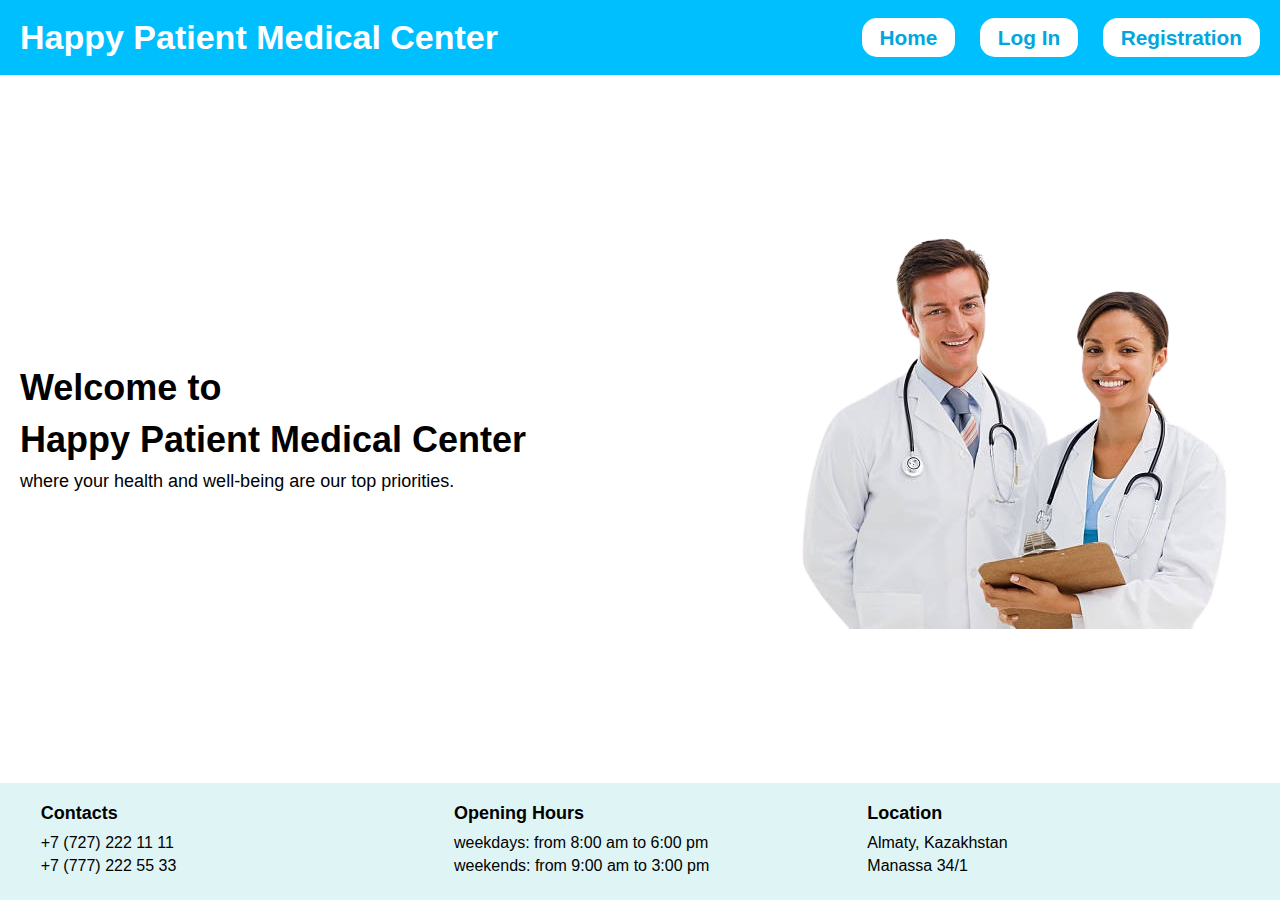
==== commit 2a5b1987: "Update index.html" ====
--- a/front/html/index.html
+++ b/front/html/index.html
@@ -1,74 +1,74 @@
-<!DOCTYPE html>-<html lang="en">-<head>-    <meta charset="UTF-8">-    <meta name="viewport" content="width=device-width, initial-scale=1.0">-	<link rel="stylesheet" href="styles.css">-    <title>Happy Patient</title>-</head>-<body onload="check_auth()">-    <div class="container">-        <header>-            <h1>Happy Patient Medical Center</h1>-            <nav>-                <a href="index.html">Home</a>-                <a href="" id="log_in_button"></a>-				<a href="regis.html">Registration</a>-            </nav>-        </header>--        <section class="hero">-            <div class="hero-text">-                <h2>Welcome to</h2>-				<h2>Happy Patient Medical Center</h2>-                <p>where your health and well-being are our top priorities.</p>-				-            </div>-            <div>-                <img src="doctors1.png" alt="Doctors" />-            </div>-        </section>--        <footer class="footer">-            <div>-                <h3>Contacts</h3>-                <p>+7 (727) 222 11 11</p>-                <p>+7 (777) 222 55 33</p>-            </div>-            <div>-                <h3>Opening Hours</h3>-                <p>weekdays: from 8:00 am to 6:00 pm</p>-                <p>weekends: from 9:00 am to 3:00 pm</p>-            </div>-            <div>-                <h3>Location</h3>-                <p>Almaty, Kazakhstan</p>-                <p>Manassa 34/1</p>-            </div>-        </footer>-    </div>-    <script>-        const backEndUrl = 'https://happylifes.org:8000/';--        async function check_auth() {-            let response = await fetch(backEndUrl + 'user/', {-                method:'GET',-                credentials: "include"-            });-            let data = await response.json();-            if (response.status == 200) {-                redirects = {-                    Patients: 'patient_profile.html',-                    Doctors: 'doctor_profile.html',-                    Admin: 'admin_profile.html'-                };-                document.getElementById('log_in_button').href = redirects[data.role];-                document.getElementById('log_in_button').innerHTML = 'Profile';-            } else {-                document.getElementById('log_in_button').href = 'login.html';-                document.getElementById('log_in_button').innerHTML = 'Log In';-            }-        };-    </script>-</body>-</html>+<!DOCTYPE html>
+<html lang="en">
+<head>
+    <meta charset="UTF-8">
+    <meta name="viewport" content="width=device-width, initial-scale=1.0">
+	<link rel="stylesheet" href="styles.css">
+    <title>Happy Patient</title>
+</head>
+<body onload="check_auth()">
+    <div class="container">
+        <header>
+            <h1>Happy Patient Medical Center</h1>
+            <nav>
+                <a href="index.html">Home</a>
+                <a href="" id="log_in_button">Log In</a>
+				<a href="regis.html">Registration</a>
+            </nav>
+        </header>
+
+        <section class="hero">
+            <div class="hero-text">
+                <h2>Welcome to</h2>
+				<h2>Happy Patient Medical Center</h2>
+                <p>where your health and well-being are our top priorities.</p>
+				
+            </div>
+            <div>
+                <img src="doctors1.png" alt="Doctors" />
+            </div>
+        </section>
+
+        <footer class="footer">
+            <div>
+                <h3>Contacts</h3>
+                <p>+7 (727) 222 11 11</p>
+                <p>+7 (777) 222 55 33</p>
+            </div>
+            <div>
+                <h3>Opening Hours</h3>
+                <p>weekdays: from 8:00 am to 6:00 pm</p>
+                <p>weekends: from 9:00 am to 3:00 pm</p>
+            </div>
+            <div>
+                <h3>Location</h3>
+                <p>Almaty, Kazakhstan</p>
+                <p>Manassa 34/1</p>
+            </div>
+        </footer>
+    </div>
+    <script>
+        const backEndUrl = 'https://happylifes.org:8000/';
+
+        async function check_auth() {
+            let response = await fetch(backEndUrl + 'user/', {
+                method:'GET',
+                credentials: "include"
+            });
+            let data = await response.json();
+            if (response.status == 200) {
+                redirects = {
+                    Patients: 'patient_profile.html',
+                    Doctors: 'doctor_profile.html',
+                    Admin: 'admin_profile.html'
+                };
+                document.getElementById('log_in_button').href = redirects[data.role];
+                document.getElementById('log_in_button').innerHTML = 'Profile';
+            } else {
+                document.getElementById('log_in_button').href = 'login.html';
+                document.getElementById('log_in_button').innerHTML = 'Log In';
+            }
+        };
+    </script>
+</body>
+</html>
